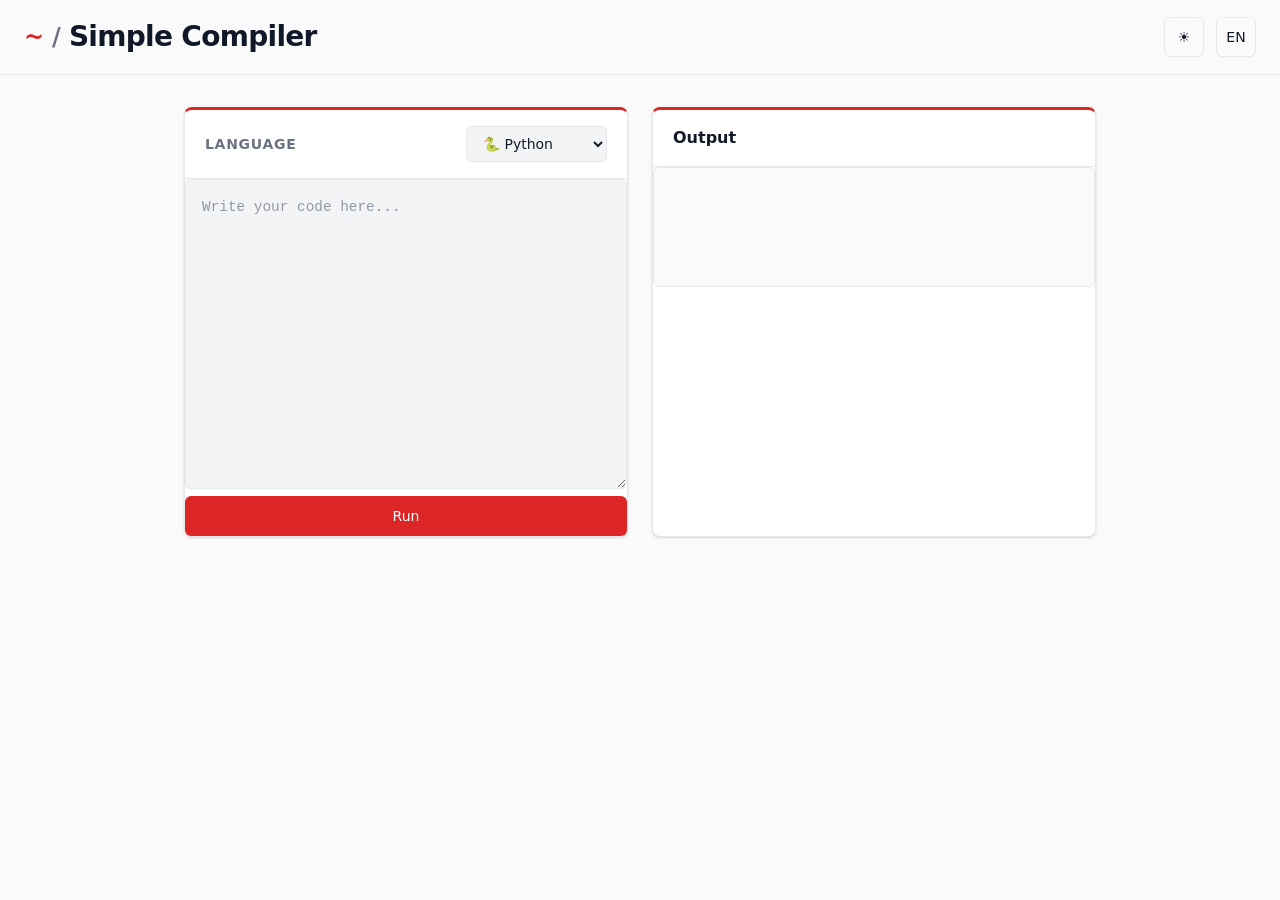
==== index.html @ 39b31041 "Fix CSP violations and remove unpkg CORS issue - Add data: to font-src for base64 fonts - Add https:" ====
<!DOCTYPE html>
<html lang="en" data-theme="dark">
<head>
  <meta charset="UTF-8" />
  <meta name="viewport" content="width=device-width, initial-scale=1.0" />
  <title>Simple Compiler</title>
  <meta http-equiv="Content-Security-Policy" content="default-src 'self' https://cdn.jsdelivr.net https://cdnjs.cloudflare.com https://fonts.googleapis.com https://fonts.gstatic.com https://simple-compiler-ldj7.onrender.com https://use.typekit.net; script-src 'self' https://cdn.jsdelivr.net https://cdnjs.cloudflare.com; style-src 'self' https://cdnjs.cloudflare.com https://fonts.googleapis.com; font-src 'self' data: https://fonts.gstatic.com https://cdnjs.cloudflare.com https://use.typekit.net; connect-src 'self' https://simple-compiler-ldj7.onrender.com https://cdn.jsdelivr.net; object-src 'none'; base-uri 'self'; worker-src 'self' blob:;">
  <link rel="preconnect" href="https://fonts.googleapis.com">
  <link rel="preconnect" href="https://fonts.gstatic.com" crossorigin>
  <link href="https://fonts.googleapis.com/css2?family=Inter:wght@400;500;600;700&family=JetBrains+Mono:wght@400;500&display=swap" rel="stylesheet">
  <link rel="stylesheet" href="https://cdnjs.cloudflare.com/ajax/libs/font-awesome/6.4.0/css/all.min.css">
  <link rel="icon" type="image/svg+xml" href="favicon.svg">
  <link rel="stylesheet" href="style.css" />
</head>
<body>
  <header class="shell-header">
    <div class="shell-brand">
      <span class="shell-prompt">~</span><span class="shell-slash">/</span>
      <h1 data-i18n="title">Simple Compiler</h1>
    </div>
    <div class="shell-controls">
      <button id="theme-toggle" aria-label="Toggle dark/light mode" class="shell-btn shell-btn-icon">☀️</button>
      <button id="lang-toggle" aria-label="Toggle language" class="shell-btn shell-btn-icon">EN</button>
    </div>
  </header>

  <main class="shell-main">
    <section class="editor-card card">
      <div class="card-header">
        <label for="language" data-i18n="languageLabel" class="card-label">Language</label>
        <select id="language" class="shell-select">
          <option value="python" title="Python">🐍 Python</option>
          <option value="c" title="C">🔧 C</option>
          <option value="cpp" title="C++">⚡ C++</option>
          <option value="csharp" title="C#">🔷 C#</option>
          <option value="java" title="Java">☕ Java</option>
          <option value="js" title="JavaScript">📜 JavaScript</option>
          <option value="ts" title="TypeScript">📘 TypeScript</option>
          <option value="sql" title="SQL">🗄️ SQL</option>
          <option value="lua" title="Lua">🌙 Lua</option>
          <option value="go" title="Go">🐹 Go</option>
          <option value="lean" title="Lean">🧮 Lean</option>
          <option value="r" title="R">📊 R</option>
          <option value="latex" title="LaTeX">📄 LaTeX</option>
          <option value="htmlcss" title="HTML/CSS">🌐 HTML/CSS</option>
        </select>
      </div>
      <textarea id="code" rows="12" class="shell-code" data-i18n-placeholder="placeholder" placeholder="Write your code here..."></textarea>
      <button id="run" data-i18n="runButton" class="shell-btn shell-btn-primary">Run</button>
    </section>

    <section class="output-card card" aria-live="polite">
      <div class="card-header">
        <h2 data-i18n="outputTitle" class="card-title">Output</h2>
      </div>
      <pre id="result" class="shell-output"></pre>
    </section>
  </main>

  <script type="module" src="script.js"></script>
</body>
</html>
---- style.css ----
/* ==========================================================================
   Simple Compiler — Modern Dark UI
   Inspired by soft-and-skills visual identity
   ========================================================================== */

:root {
  --bg: #0a0a0a;
  --surface: #111111;
  --surface-hover: #1a1a1a;
  --border: #222222;
  --accent-red: #ff0000;
  --accent-red-hover: #ff3333;
  --accent-yellow: #ffd700;
  --text: #ffffff;
  --text-muted: #a1a1aa;
  --text-dim: #71717a;
  --code-bg: #0d0d0d;
  --output-bg: #0d0d0d;
  --shadow: 0 4px 6px -1px rgba(0, 0, 0, 0.4), 0 2px 4px -1px rgba(0, 0, 0, 0.2);
  --radius: 8px;
  --transition: all 0.2s ease;
}

html[data-theme='light'] {
  --bg: #fafafa;
  --surface: #ffffff;
  --surface-hover: #f3f4f6;
  --border: #e5e7eb;
  --accent-red: #dc2626;
  --accent-red-hover: #b91c1c;
  --accent-yellow: #ca8a04;
  --text: #111827;
  --text-muted: #6b7280;
  --text-dim: #9ca3af;
  --code-bg: #f3f4f6;
  --output-bg: #f9fafb;
  --shadow: 0 1px 3px 0 rgba(0, 0, 0, 0.1), 0 1px 2px 0 rgba(0, 0, 0, 0.06);
}

* {
  box-sizing: border-box;
  margin: 0;
  padding: 0;
}

html {
  font-family: 'Inter', system-ui, -apple-system, BlinkMacSystemFont, 'Segoe UI', Roboto, sans-serif;
  line-height: 1.5;
}

body {
  background: var(--bg);
  color: var(--text);
  font-family: inherit;
  min-height: 100vh;
  -webkit-font-smoothing: antialiased;
}

/* ===== Header ===== */
.shell-header {
  background: var(--bg);
  border-bottom: 1px solid var(--border);
  padding: 1rem 1.5rem;
  display: flex;
  justify-content: space-between;
  align-items: center;
  position: sticky;
  top: 0;
  z-index: 10;
}

.shell-brand {
  display: flex;
  align-items: center;
  gap: 0.5rem;
}

.shell-prompt {
  color: var(--accent-red);
  font-weight: 700;
  font-size: 1.5rem;
  line-height: 1;
}

.shell-slash {
  color: var(--text-muted);
  font-weight: 700;
  font-size: 1.5rem;
  line-height: 1;
}

.shell-brand h1 {
  color: var(--text);
  font-size: 1.75rem;
  font-weight: 700;
  letter-spacing: -0.025em;
}

.shell-controls {
  display: flex;
  align-items: center;
  gap: 0.75rem;
}

/* ===== Main Layout ===== */
.shell-main {
  max-width: 960px;
  margin: 0 auto;
  padding: 2rem 1.5rem;
  display: flex;
  flex-direction: column;
  gap: 1.5rem;
}

/* ===== Cards ===== */
.card {
  background: var(--surface);
  border: 1px solid var(--border);
  border-top: 3px solid var(--accent-red);
  border-radius: var(--radius);
  box-shadow: var(--shadow);
}

.card-header {
  padding: 1rem 1.25rem;
  border-bottom: 1px solid var(--border);
  display: flex;
  align-items: center;
  justify-content: space-between;
}

.card-label {
  color: var(--text-muted);
  font-size: 0.875rem;
  font-weight: 600;
  text-transform: uppercase;
  letter-spacing: 0.05em;
}

.card-title {
  color: var(--text);
  font-size: 1rem;
  font-weight: 600;
}

/* ===== Form Controls ===== */
.shell-select {
  background: var(--code-bg);
  border: 1px solid var(--border);
  color: var(--text);
  padding: 0.5rem 0.75rem;
  border-radius: 6px;
  font-size: 0.875rem;
  font-family: inherit;
  cursor: pointer;
  transition: var(--transition);
  outline: none;
}

.shell-select:hover {
  border-color: var(--text-dim);
}

.shell-select:focus {
  border-color: var(--accent-red);
  box-shadow: 0 0 0 3px rgba(255, 0, 0, 0.1);
}

.shell-select option {
  background: var(--surface);
  color: var(--text);
}

/* ===== Code Editor ===== */
.shell-code {
  width: 100%;
  min-height: 240px;
  background: var(--code-bg);
  border: 1px solid var(--border);
  border-radius: 6px;
  color: var(--text);
  font-family: 'JetBrains Mono', 'Fira Code', 'Courier New', monospace;
  font-size: 0.9rem;
  line-height: 1.6;
  padding: 1rem;
  resize: vertical;
  outline: none;
  transition: var(--transition);
}

.shell-code::placeholder {
  color: var(--text-muted);
  opacity: 0.7;
}

.shell-code:hover {
  border-color: var(--text-dim);
}

.shell-code:focus {
  border-color: var(--accent-red);
  box-shadow: 0 0 0 3px rgba(255, 0, 0, 0.1);
}

/* ===== Buttons ===== */
.shell-btn {
  border: none;
  border-radius: 6px;
  font-family: inherit;
  font-size: 0.875rem;
  font-weight: 500;
  cursor: pointer;
  transition: var(--transition);
  outline: none;
  display: inline-flex;
  align-items: center;
  justify-content: center;
  gap: 0.5rem;
}

.shell-btn:disabled {
  opacity: 0.5;
  cursor: not-allowed;
}

.shell-btn-icon {
  background: transparent;
  border: 1px solid var(--border);
  color: var(--text);
  width: 2.5rem;
  height: 2.5rem;
  padding: 0;
}

.shell-btn-icon:hover {
  border-color: var(--accent-red);
  color: var(--accent-red);
  background: rgba(255, 0, 0, 0.05);
}

.shell-btn-primary {
  background: var(--accent-red);
  color: #ffffff;
  padding: 0.75rem 1.5rem;
  width: 100%;
}

.shell-btn-primary:hover {
  background: var(--accent-red-hover);
  box-shadow: 0 0 0 3px rgba(255, 0, 0, 0.2);
}

.shell-btn-primary:active {
  transform: translateY(1px);
}

/* ===== Output ===== */
.shell-output {
  background: var(--output-bg);
  border: 1px solid var(--border);
  border-radius: 6px;
  color: var(--text);
  font-family: 'JetBrains Mono', 'Fira Code', 'Courier New', monospace;
  font-size: 0.875rem;
  line-height: 1.5;
  padding: 1rem;
  min-height: 120px;
  overflow-x: auto;
  white-space: pre-wrap;
  word-break: break-word;
}

/* ===== Responsive ===== */
@media (min-width: 640px) {
  .shell-main {
    flex-direction: row;
  }

  .editor-card,
  .output-card {
    flex: 1;
  }
}
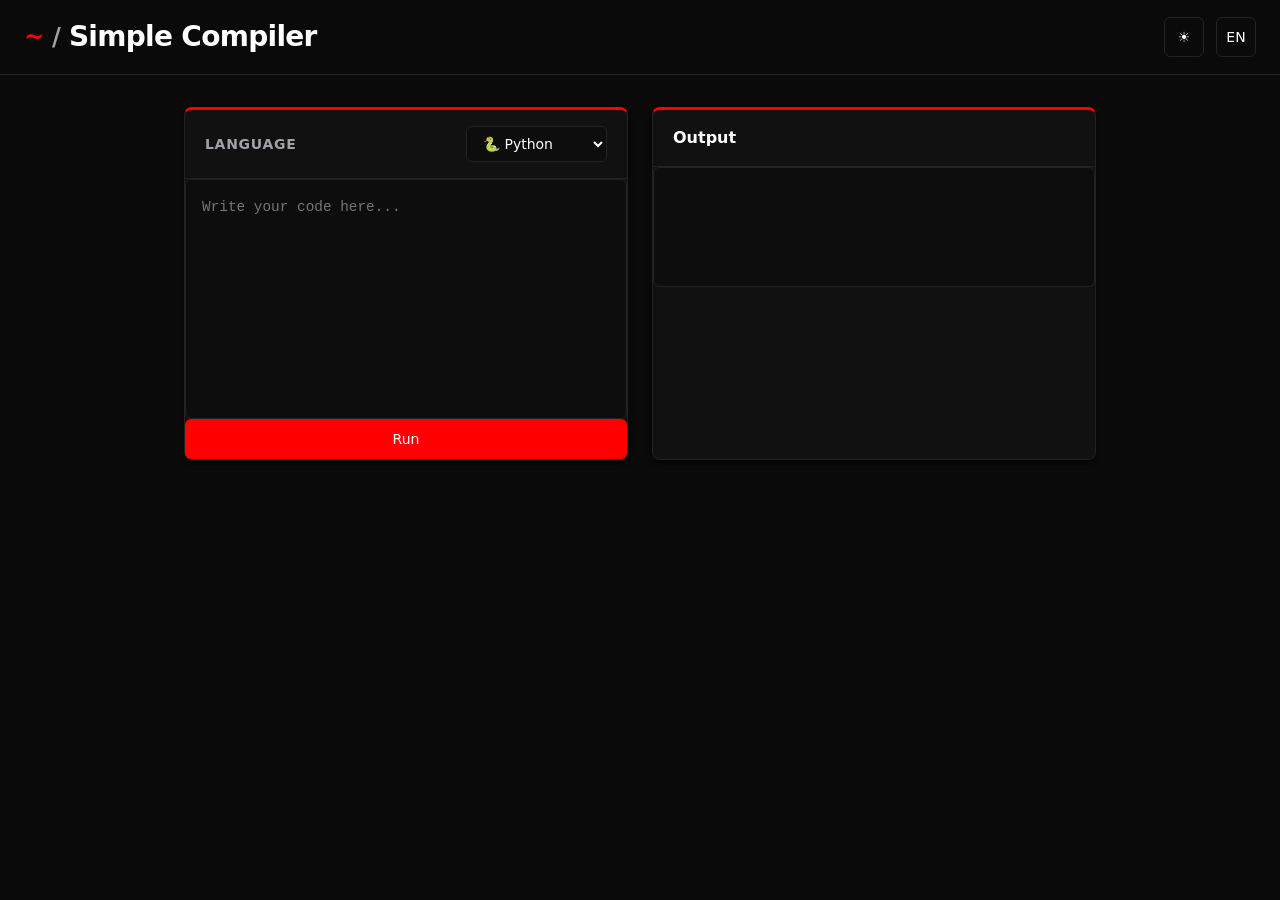
==== commit fbc916d1: "Add autocomplete to code editor - Added keyword-based autocomplete for all supported languages (Pyth" ====
--- a/index.html
+++ b/index.html
@@ -45,7 +45,10 @@
           <option value="htmlcss" title="HTML/CSS">🌐 HTML/CSS</option>
         </select>
       </div>
-      <textarea id="code" rows="12" class="shell-code" data-i18n-placeholder="placeholder" placeholder="Write your code here..."></textarea>
+      <div id="code-wrapper" class="code-wrapper">
+        <div id="code" contenteditable="true" class="shell-code" data-i18n-placeholder="placeholder" placeholder="Write your code here..."></div>
+        <div id="autocomplete" class="autocomplete" role="listbox"></div>
+      </div>
       <button id="run" data-i18n="runButton" class="shell-btn shell-btn-primary">Run</button>
     </section>
 
--- a/style.css
+++ b/style.css
@@ -172,6 +172,11 @@
 }
 
 /* ===== Code Editor ===== */
+.code-wrapper {
+  position: relative;
+  width: 100%;
+}
+
 .shell-code {
   width: 100%;
   min-height: 240px;
@@ -193,6 +198,13 @@
   opacity: 0.7;
 }
 
+.shell-code:empty::before {
+  content: attr(placeholder);
+  color: var(--text-muted);
+  opacity: 0.7;
+  pointer-events: none;
+}
+
 .shell-code:hover {
   border-color: var(--text-dim);
 }
@@ -200,6 +212,57 @@
 .shell-code:focus {
   border-color: var(--accent-red);
   box-shadow: 0 0 0 3px rgba(255, 0, 0, 0.1);
+}
+
+/* ===== Autocomplete Dropdown ===== */
+.autocomplete {
+  position: absolute;
+  top: 100%;
+  left: 0;
+  right: 0;
+  background: var(--surface);
+  border: 1px solid var(--border);
+  border-top: none;
+  border-radius: 0 0 6px 6px;
+  box-shadow: var(--shadow);
+  z-index: 100;
+  max-height: 200px;
+  overflow-y: auto;
+  display: none;
+}
+
+.autocomplete.show {
+  display: block;
+}
+
+.autocomplete-item {
+  padding: 0.5rem 0.75rem;
+  color: var(--text);
+  font-family: 'JetBrains Mono', 'Fira Code', 'Courier New', monospace;
+  font-size: 0.875rem;
+  cursor: pointer;
+  border-bottom: 1px solid var(--border);
+  transition: var(--transition);
+  white-space: nowrap;
+  overflow: hidden;
+  text-overflow: ellipsis;
+}
+
+.autocomplete-item:last-child {
+  border-bottom: none;
+}
+
+.autocomplete-item:hover,
+.autocomplete-item.selected {
+  background: var(--accent-red);
+  color: #ffffff;
+}
+
+.autocomplete-item .autocomplete-kind {
+  float: right;
+  color: var(--text-dim);
+  font-size: 0.75rem;
+  opacity: 0.7;
 }
 
 /* ===== Buttons ===== */
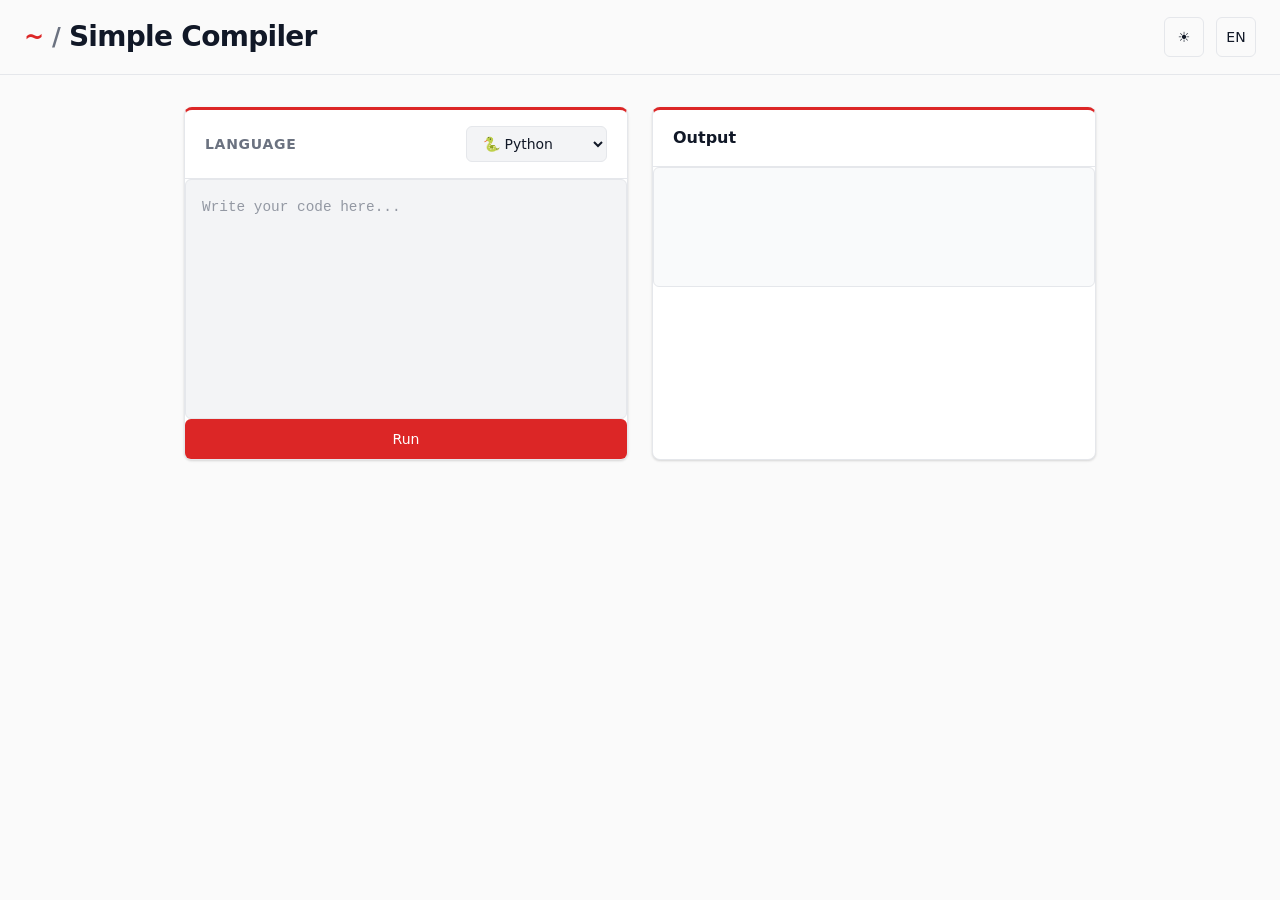
==== commit 67906ee2: "Fix Tab indentation in code editor - Replace selectionStart/setSelectionRange with contenteditable-c" ====
--- a/index.html
+++ b/index.html
@@ -4,7 +4,7 @@
   <meta charset="UTF-8" />
   <meta name="viewport" content="width=device-width, initial-scale=1.0" />
   <title>Simple Compiler</title>
-  <meta http-equiv="Content-Security-Policy" content="default-src 'self' https://cdn.jsdelivr.net https://cdnjs.cloudflare.com https://fonts.googleapis.com https://fonts.gstatic.com https://simple-compiler-ldj7.onrender.com https://use.typekit.net; script-src 'self' https://cdn.jsdelivr.net https://cdnjs.cloudflare.com; style-src 'self' https://cdnjs.cloudflare.com https://fonts.googleapis.com; font-src 'self' data: https://fonts.gstatic.com https://cdnjs.cloudflare.com https://use.typekit.net; connect-src 'self' https://simple-compiler-ldj7.onrender.com https://cdn.jsdelivr.net; object-src 'none'; base-uri 'self'; worker-src 'self' blob:;">
+  <meta http-equiv="Content-Security-Policy" content="default-src 'self' https://cdn.jsdelivr.net https://cdnjs.cloudflare.com https://fonts.googleapis.com https://fonts.gstatic.com https://simple-compiler-ldj7.onrender.com https://use.typekit.net; script-src 'self' https://cdn.jsdelivr.net https://cdnjs.cloudflare.com; style-src 'self' 'unsafe-inline' https://cdnjs.cloudflare.com https://fonts.googleapis.com; font-src 'self' data: https://fonts.gstatic.com https://cdnjs.cloudflare.com https://use.typekit.net; connect-src 'self' https://simple-compiler-ldj7.onrender.com https://cdn.jsdelivr.net; frame-src 'self' data: blob:; object-src 'none'; base-uri 'self'; worker-src 'self' blob:;">
   <link rel="preconnect" href="https://fonts.googleapis.com">
   <link rel="preconnect" href="https://fonts.gstatic.com" crossorigin>
   <link href="https://fonts.googleapis.com/css2?family=Inter:wght@400;500;600;700&family=JetBrains+Mono:wght@400;500&display=swap" rel="stylesheet">
@@ -57,6 +57,9 @@
         <h2 data-i18n="outputTitle" class="card-title">Output</h2>
       </div>
       <pre id="result" class="shell-output"></pre>
+      <div id="pdf-viewer" class="pdf-viewer" style="display:none;">
+        <iframe id="pdf-frame" class="pdf-frame" style="width:100%; height:600px; border:none;"></iframe>
+      </div>
     </section>
   </main>
 
--- a/style.css
+++ b/style.css
@@ -344,3 +344,16 @@
     flex: 1;
   }
 }
+
+/* ===== PDF Viewer ===== */
+.pdf-viewer {
+  margin-top: 1rem;
+  border: 1px solid var(--border);
+  border-radius: var(--radius);
+  overflow: hidden;
+  background: var(--surface);
+}
+
+.pdf-frame {
+  display: block;
+}
